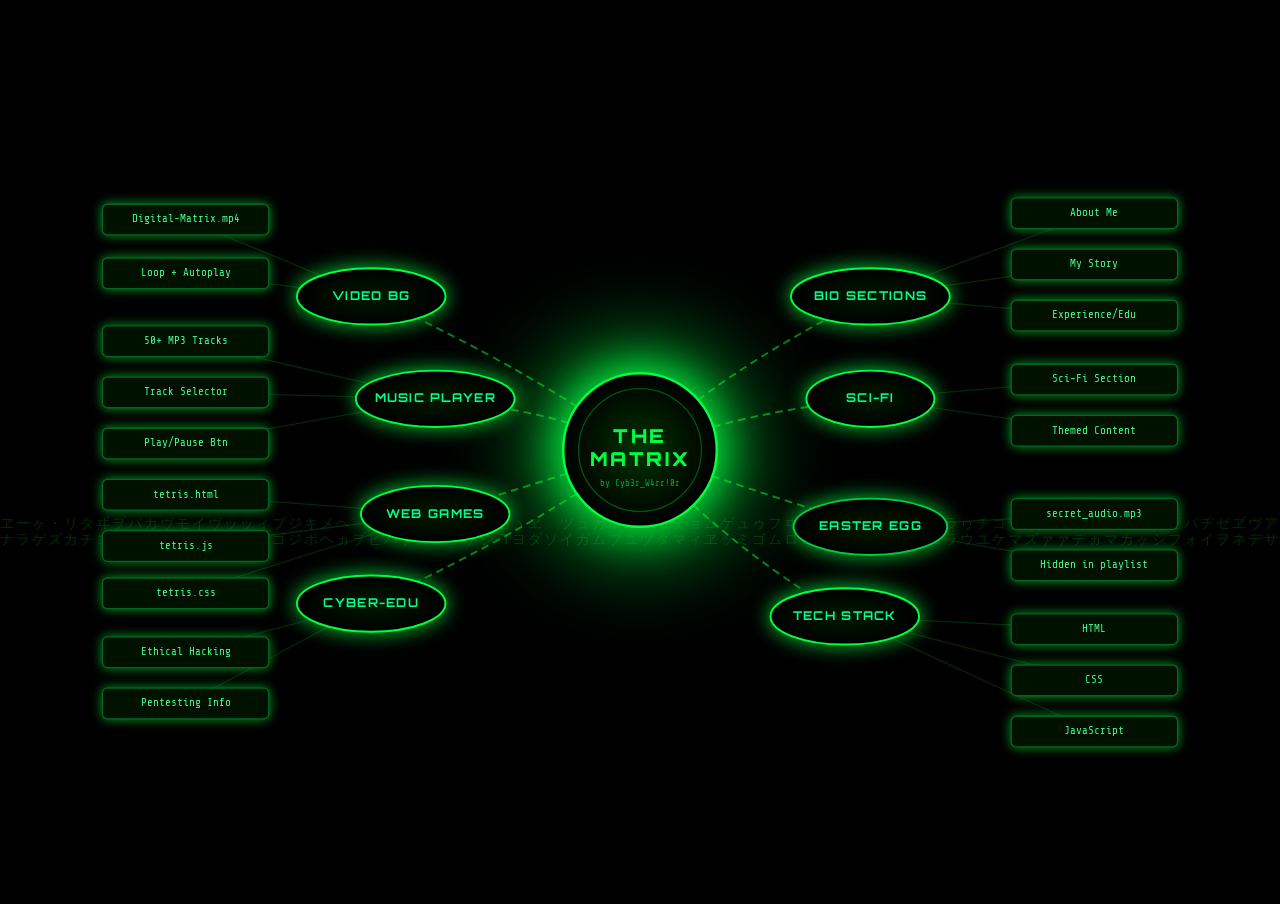
==== mindmap.html @ 53d312f8 "Create mindmap.html" ====
<!DOCTYPE html>
<html lang="en">
<head>
<meta charset="UTF-8">
<meta name="viewport" content="width=device-width, initial-scale=1.0">
<title>The Matrix — Mind Map</title>
<style>
  @import url('https://fonts.googleapis.com/css2?family=Share+Tech+Mono&family=Orbitron:wght@400;700;900&display=swap');

  * { margin: 0; padding: 0; box-sizing: border-box; }

  body {
    background: #000;
    font-family: 'Share Tech Mono', monospace;
    overflow: hidden;
    width: 100vw;
    height: 100vh;
  }

  canvas#rain {
    position: fixed;
    top: 0; left: 0;
    z-index: 0;
    opacity: 0.18;
  }

  svg#mindmap {
    position: relative;
    z-index: 2;
    width: 100vw;
    height: 100vh;
  }

  .center-node {
    filter: drop-shadow(0 0 18px #00ff41) drop-shadow(0 0 40px #00ff41);
  }

  .branch-node {
    filter: drop-shadow(0 0 8px #00cc33);
    cursor: pointer;
    transition: filter 0.2s;
  }

  .branch-node:hover {
    filter: drop-shadow(0 0 18px #00ff88) drop-shadow(0 0 30px #00ff41);
  }

  .leaf-node {
    filter: drop-shadow(0 0 4px #009922);
    cursor: pointer;
  }

  .leaf-node:hover {
    filter: drop-shadow(0 0 10px #00ff88);
  }

  .edge {
    stroke: #00ff41;
    stroke-width: 1.5;
    fill: none;
    opacity: 0.5;
    stroke-dasharray: 6 4;
    animation: dash 2s linear infinite;
  }

  .edge-leaf {
    stroke: #006622;
    stroke-width: 1;
    fill: none;
    opacity: 0.4;
  }

  @keyframes dash {
    to { stroke-dashoffset: -20; }
  }

  .label-center {
    font-family: 'Orbitron', monospace;
    font-size: 15px;
    font-weight: 900;
    fill: #00ff41;
    text-anchor: middle;
    dominant-baseline: middle;
    letter-spacing: 2px;
  }

  .label-branch {
    font-family: 'Orbitron', monospace;
    font-size: 9.5px;
    font-weight: 700;
    fill: #00ff88;
    text-anchor: middle;
    dominant-baseline: middle;
    letter-spacing: 1px;
  }

  .label-leaf {
    font-family: 'Share Tech Mono', monospace;
    font-size: 8.5px;
    fill: #44ff88;
    text-anchor: middle;
    dominant-baseline: middle;
  }

  .pulse {
    animation: pulse 2.5s ease-in-out infinite;
  }

  @keyframes pulse {
    0%, 100% { opacity: 1; }
    50% { opacity: 0.55; }
  }

  .scan {
    animation: scan 3s ease-in-out infinite;
  }

  @keyframes scan {
    0%, 100% { r: 48; opacity: 1; }
    50% { r: 54; opacity: 0.7; }
  }

  #tooltip {
    position: fixed;
    background: rgba(0,20,0,0.92);
    border: 1px solid #00ff41;
    color: #00ff41;
    font-family: 'Share Tech Mono', monospace;
    font-size: 11px;
    padding: 6px 12px;
    border-radius: 3px;
    pointer-events: none;
    display: none;
    z-index: 10;
    box-shadow: 0 0 10px #00ff41;
  }
</style>
</head>
<body>

<canvas id="rain"></canvas>
<div id="tooltip"></div>

<svg id="mindmap" viewBox="0 0 1000 620" preserveAspectRatio="xMidYMid meet">
  <defs>
    <radialGradient id="centerGrad" cx="50%" cy="50%" r="50%">
      <stop offset="0%" stop-color="#003300"/>
      <stop offset="100%" stop-color="#000"/>
    </radialGradient>
    <radialGradient id="branchGrad" cx="50%" cy="50%" r="50%">
      <stop offset="0%" stop-color="#001a00"/>
      <stop offset="100%" stop-color="#000"/>
    </radialGradient>
  </defs>

  <!-- ===== EDGES: center to branches ===== -->
  <!-- Video BG -->
  <path class="edge" d="M500,310 Q420,250 290,190"/>
  <!-- Music Player -->
  <path class="edge" d="M500,310 Q440,280 340,270"/>
  <!-- Web Games -->
  <path class="edge" d="M500,310 Q440,330 340,360"/>
  <!-- Cyber-Edu -->
  <path class="edge" d="M500,310 Q420,370 290,430"/>
  <!-- Bio Sections -->
  <path class="edge" d="M500,310 Q560,250 680,190"/>
  <!-- Sci-Fi -->
  <path class="edge" d="M500,310 Q580,280 680,270"/>
  <!-- Easter Egg -->
  <path class="edge" d="M500,310 Q580,340 680,370"/>
  <!-- Tech Stack -->
  <path class="edge" d="M500,310 Q560,380 660,440"/>

  <!-- ===== LEAF EDGES ===== -->
  <!-- Video BG leaves -->
  <line class="edge-leaf" x1="290" y1="190" x2="145" y2="130"/>
  <line class="edge-leaf" x1="290" y1="190" x2="145" y2="172"/>

  <!-- Music Player leaves -->
  <line class="edge-leaf" x1="340" y1="270" x2="145" y2="225"/>
  <line class="edge-leaf" x1="340" y1="270" x2="145" y2="265"/>
  <line class="edge-leaf" x1="340" y1="270" x2="145" y2="305"/>

  <!-- Web Games leaves -->
  <line class="edge-leaf" x1="340" y1="360" x2="145" y2="345"/>
  <line class="edge-leaf" x1="340" y1="360" x2="145" y2="385"/>
  <line class="edge-leaf" x1="340" y1="360" x2="145" y2="422"/>

  <!-- Cyber-Edu leaves -->
  <line class="edge-leaf" x1="290" y1="430" x2="145" y2="468"/>
  <line class="edge-leaf" x1="290" y1="430" x2="145" y2="508"/>

  <!-- Bio leaves -->
  <line class="edge-leaf" x1="680" y1="190" x2="855" y2="125"/>
  <line class="edge-leaf" x1="680" y1="190" x2="855" y2="165"/>
  <line class="edge-leaf" x1="680" y1="190" x2="855" y2="205"/>

  <!-- Sci-Fi leaves -->
  <line class="edge-leaf" x1="680" y1="270" x2="855" y2="255"/>
  <line class="edge-leaf" x1="680" y1="270" x2="855" y2="295"/>

  <!-- Easter Egg leaves -->
  <line class="edge-leaf" x1="680" y1="370" x2="855" y2="360"/>
  <line class="edge-leaf" x1="680" y1="370" x2="855" y2="400"/>

  <!-- Tech Stack leaves -->
  <line class="edge-leaf" x1="660" y1="440" x2="855" y2="450"/>
  <line class="edge-leaf" x1="660" y1="440" x2="855" y2="490"/>
  <line class="edge-leaf" x1="660" y1="440" x2="855" y2="530"/>

  <!-- ===== CENTER NODE ===== -->
  <g class="center-node pulse" transform="translate(500,310)">
    <circle r="60" fill="url(#centerGrad)" stroke="#00ff41" stroke-width="2"/>
    <circle class="scan" r="48" fill="none" stroke="#00ff41" stroke-width="1" opacity="0.3"/>
    <text class="label-center" y="-10">THE</text>
    <text class="label-center" y="8">MATRIX</text>
    <text style="font-family:'Share Tech Mono';font-size:7px;fill:#00aa33;text-anchor:middle;dominant-baseline:middle" y="26">by Cyb3r_W4rr!0r</text>
  </g>

  <!-- ===== BRANCH NODES ===== -->
  <!-- Video BG -->
  <g class="branch-node" transform="translate(290,190)" data-tip="Matrix digital rain MP4 looping in background">
    <ellipse rx="58" ry="22" fill="url(#branchGrad)" stroke="#00ff41" stroke-width="1.5"/>
    <text class="label-branch">VIDEO BG</text>
  </g>

  <!-- Music Player -->
  <g class="branch-node" transform="translate(340,270)" data-tip="50+ track MP3 player with selector">
    <ellipse rx="62" ry="22" fill="url(#branchGrad)" stroke="#00ff41" stroke-width="1.5"/>
    <text class="label-branch">MUSIC PLAYER</text>
  </g>

  <!-- Web Games -->
  <g class="branch-node" transform="translate(340,360)" data-tip="Tetris game built in HTML/CSS/JS">
    <ellipse rx="58" ry="22" fill="url(#branchGrad)" stroke="#00ff41" stroke-width="1.5"/>
    <text class="label-branch">WEB GAMES</text>
  </g>

  <!-- Cyber-Edu -->
  <g class="branch-node" transform="translate(290,430)" data-tip="Cybersecurity education section">
    <ellipse rx="58" ry="22" fill="url(#branchGrad)" stroke="#00ff41" stroke-width="1.5"/>
    <text class="label-branch">CYBER-EDU</text>
  </g>

  <!-- Bio Sections -->
  <g class="branch-node" transform="translate(680,190)" data-tip="Personal bio and background">
    <ellipse rx="62" ry="22" fill="url(#branchGrad)" stroke="#00ff41" stroke-width="1.5"/>
    <text class="label-branch">BIO SECTIONS</text>
  </g>

  <!-- Sci-Fi -->
  <g class="branch-node" transform="translate(680,270)" data-tip="Sci-Fi themed section">
    <ellipse rx="50" ry="22" fill="url(#branchGrad)" stroke="#00ff41" stroke-width="1.5"/>
    <text class="label-branch">SCI-FI</text>
  </g>

  <!-- Easter Egg -->
  <g class="branch-node" transform="translate(680,370)" data-tip="Hidden secret_audio.mp3 Easter egg">
    <ellipse rx="60" ry="22" fill="url(#branchGrad)" stroke="#00cc44" stroke-width="1.5"/>
    <text class="label-branch">EASTER EGG</text>
  </g>

  <!-- Tech Stack -->
  <g class="branch-node" transform="translate(660,440)" data-tip="Core technologies used">
    <ellipse rx="58" ry="22" fill="url(#branchGrad)" stroke="#00ff41" stroke-width="1.5"/>
    <text class="label-branch">TECH STACK</text>
  </g>

  <!-- ===== LEAF NODES ===== -->
  <!-- Video BG -->
  <g class="leaf-node" transform="translate(145,130)"><rect x="-65" y="-12" width="130" height="24" rx="4" fill="#001100" stroke="#006622" stroke-width="1"/><text class="label-leaf">Digital-Matrix.mp4</text></g>
  <g class="leaf-node" transform="translate(145,172)"><rect x="-65" y="-12" width="130" height="24" rx="4" fill="#001100" stroke="#006622" stroke-width="1"/><text class="label-leaf">Loop + Autoplay</text></g>

  <!-- Music Player -->
  <g class="leaf-node" transform="translate(145,225)"><rect x="-65" y="-12" width="130" height="24" rx="4" fill="#001100" stroke="#006622" stroke-width="1"/><text class="label-leaf">50+ MP3 Tracks</text></g>
  <g class="leaf-node" transform="translate(145,265)"><rect x="-65" y="-12" width="130" height="24" rx="4" fill="#001100" stroke="#006622" stroke-width="1"/><text class="label-leaf">Track Selector</text></g>
  <g class="leaf-node" transform="translate(145,305)"><rect x="-65" y="-12" width="130" height="24" rx="4" fill="#001100" stroke="#006622" stroke-width="1"/><text class="label-leaf">Play/Pause Btn</text></g>

  <!-- Web Games -->
  <g class="leaf-node" transform="translate(145,345)"><rect x="-65" y="-12" width="130" height="24" rx="4" fill="#001100" stroke="#006622" stroke-width="1"/><text class="label-leaf">tetris.html</text></g>
  <g class="leaf-node" transform="translate(145,385)"><rect x="-65" y="-12" width="130" height="24" rx="4" fill="#001100" stroke="#006622" stroke-width="1"/><text class="label-leaf">tetris.js</text></g>
  <g class="leaf-node" transform="translate(145,422)"><rect x="-65" y="-12" width="130" height="24" rx="4" fill="#001100" stroke="#006622" stroke-width="1"/><text class="label-leaf">tetris.css</text></g>

  <!-- Cyber-Edu -->
  <g class="leaf-node" transform="translate(145,468)"><rect x="-65" y="-12" width="130" height="24" rx="4" fill="#001100" stroke="#006622" stroke-width="1"/><text class="label-leaf">Ethical Hacking</text></g>
  <g class="leaf-node" transform="translate(145,508)"><rect x="-65" y="-12" width="130" height="24" rx="4" fill="#001100" stroke="#006622" stroke-width="1"/><text class="label-leaf">Pentesting Info</text></g>

  <!-- Bio -->
  <g class="leaf-node" transform="translate(855,125)"><rect x="-65" y="-12" width="130" height="24" rx="4" fill="#001100" stroke="#006622" stroke-width="1"/><text class="label-leaf">About Me</text></g>
  <g class="leaf-node" transform="translate(855,165)"><rect x="-65" y="-12" width="130" height="24" rx="4" fill="#001100" stroke="#006622" stroke-width="1"/><text class="label-leaf">My Story</text></g>
  <g class="leaf-node" transform="translate(855,205)"><rect x="-65" y="-12" width="130" height="24" rx="4" fill="#001100" stroke="#006622" stroke-width="1"/><text class="label-leaf">Experience/Edu</text></g>

  <!-- Sci-Fi -->
  <g class="leaf-node" transform="translate(855,255)"><rect x="-65" y="-12" width="130" height="24" rx="4" fill="#001100" stroke="#006622" stroke-width="1"/><text class="label-leaf">Sci-Fi Section</text></g>
  <g class="leaf-node" transform="translate(855,295)"><rect x="-65" y="-12" width="130" height="24" rx="4" fill="#001100" stroke="#006622" stroke-width="1"/><text class="label-leaf">Themed Content</text></g>

  <!-- Easter Egg -->
  <g class="leaf-node" transform="translate(855,360)"><rect x="-65" y="-12" width="130" height="24" rx="4" fill="#001100" stroke="#006622" stroke-width="1"/><text class="label-leaf">secret_audio.mp3</text></g>
  <g class="leaf-node" transform="translate(855,400)"><rect x="-65" y="-12" width="130" height="24" rx="4" fill="#001100" stroke="#006622" stroke-width="1"/><text class="label-leaf">Hidden in playlist</text></g>

  <!-- Tech Stack -->
  <g class="leaf-node" transform="translate(855,450)"><rect x="-65" y="-12" width="130" height="24" rx="4" fill="#001100" stroke="#006622" stroke-width="1"/><text class="label-leaf">HTML</text></g>
  <g class="leaf-node" transform="translate(855,490)"><rect x="-65" y="-12" width="130" height="24" rx="4" fill="#001100" stroke="#006622" stroke-width="1"/><text class="label-leaf">CSS</text></g>
  <g class="leaf-node" transform="translate(855,530)"><rect x="-65" y="-12" width="130" height="24" rx="4" fill="#001100" stroke="#006622" stroke-width="1"/><text class="label-leaf">JavaScript</text></g>
</svg>

<script>
// Matrix rain
const canvas = document.getElementById('rain');
const ctx = canvas.getContext('2d');
canvas.width = window.innerWidth;
canvas.height = window.innerHeight;
const cols = Math.floor(canvas.width / 16);
const drops = Array(cols).fill(1);
function drawRain() {
  ctx.fillStyle = 'rgba(0,0,0,0.05)';
  ctx.fillRect(0, 0, canvas.width, canvas.height);
  ctx.fillStyle = '#00ff41';
  ctx.font = '14px Share Tech Mono';
  for (let i = 0; i < drops.length; i++) {
    const char = String.fromCharCode(0x30A0 + Math.random() * 96);
    ctx.fillText(char, i * 16, drops[i] * 16);
    if (drops[i] * 16 > canvas.height && Math.random() > 0.975) drops[i] = 0;
    drops[i]++;
  }
}
setInterval(drawRain, 40);
window.addEventListener('resize', () => {
  canvas.width = window.innerWidth;
  canvas.height = window.innerHeight;
});

// Tooltip
const tooltip = document.getElementById('tooltip');
document.querySelectorAll('.branch-node').forEach(node => {
  node.addEventListener('mouseenter', e => {
    tooltip.textContent = node.dataset.tip;
    tooltip.style.display = 'block';
  });
  node.addEventListener('mousemove', e => {
    tooltip.style.left = (e.clientX + 14) + 'px';
    tooltip.style.top = (e.clientY - 28) + 'px';
  });
  node.addEventListener('mouseleave', () => {
    tooltip.style.display = 'none';
  });
});
</script>
</body>
</html>
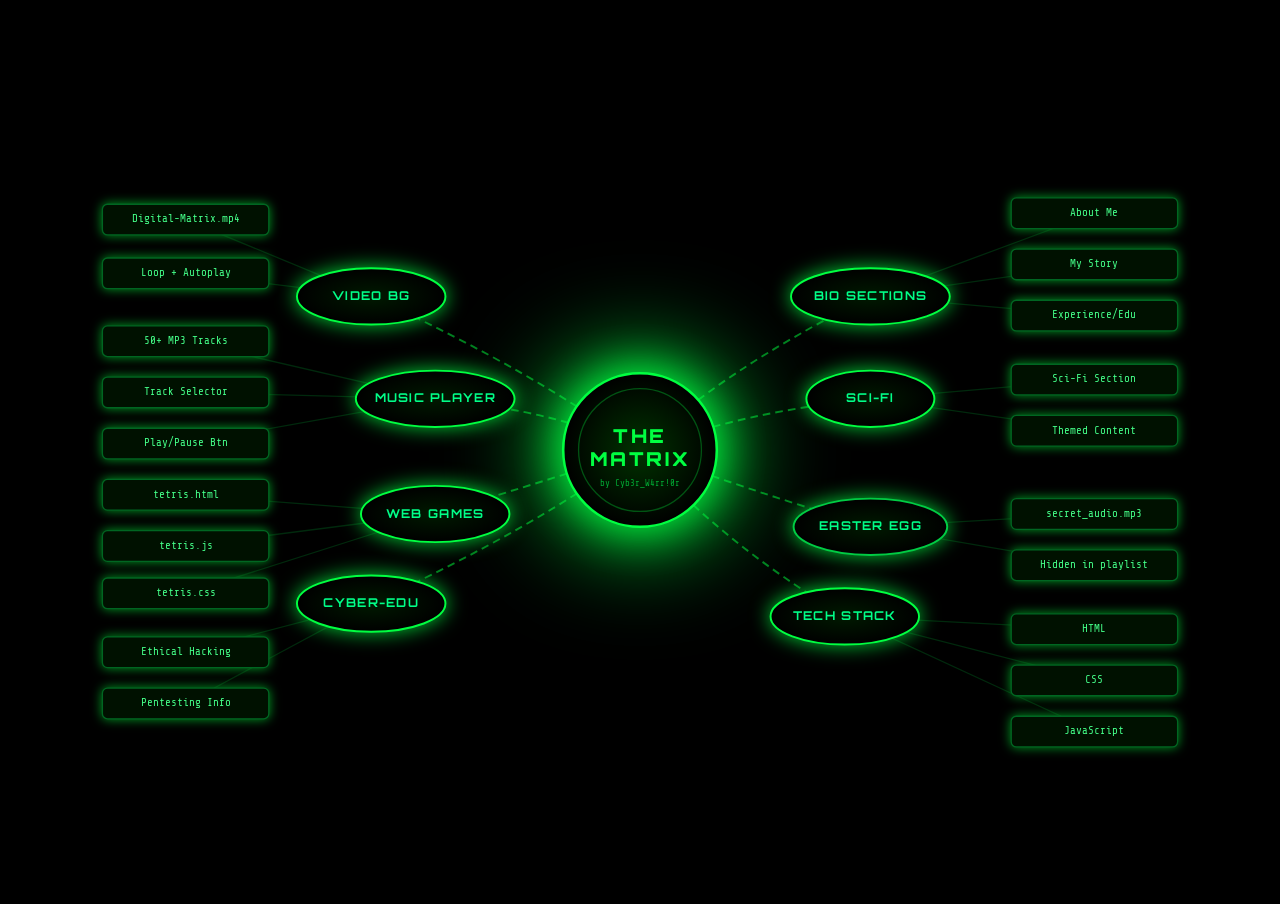
==== commit 51acb454: "Update mindmap.html" ====
--- a/mindmap.html
+++ b/mindmap.html
@@ -3,6 +3,13 @@
 <head>
 <meta charset="UTF-8">
 <meta name="viewport" content="width=device-width, initial-scale=1.0">
+<link id="favicon" rel="icon" type="image/png" href="/favicons/favicon-on.png">
+<script>
+  const _fav = document.getElementById("favicon");
+  const _frames = ["/favicons/favicon-on.png", "/favicons/favicon-off.png"];
+  let _fi = 0;
+  setInterval(() => { _fi = (_fi + 1) % 2; _fav.href = _frames[_fi]; }, 530);
+</script>
 <title>The Matrix — Mind Map</title>
 <style>
   @import url('https://fonts.googleapis.com/css2?family=Share+Tech+Mono&family=Orbitron:wght@400;700;900&display=swap');
@@ -347,4 +354,4 @@
 });
 </script>
 </body>
-</html>
+</html>
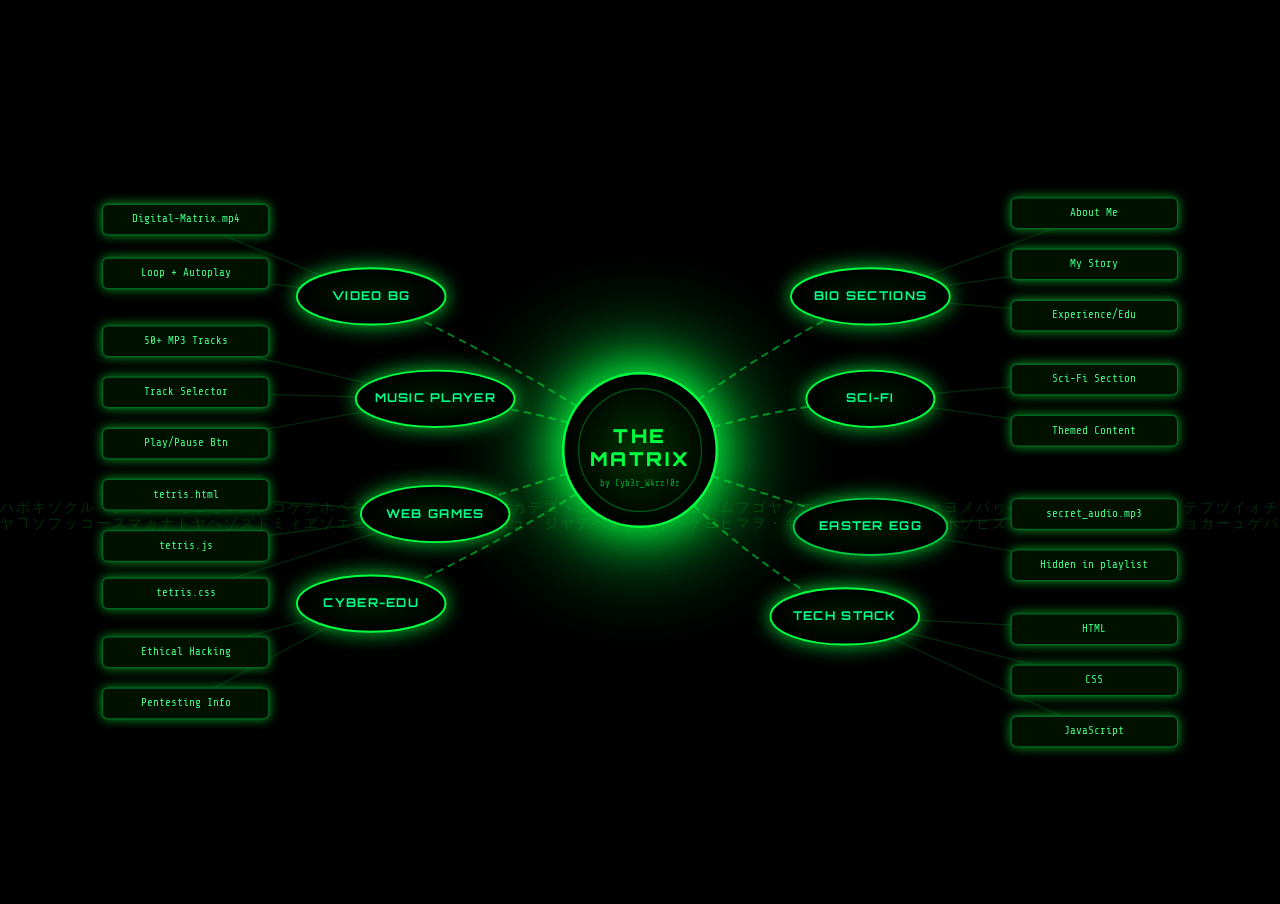
==== commit 61f41a94: "Update mindmap.html" ====
--- a/mindmap.html
+++ b/mindmap.html
@@ -3,10 +3,10 @@
 <head>
 <meta charset="UTF-8">
 <meta name="viewport" content="width=device-width, initial-scale=1.0">
-<link id="favicon" rel="icon" type="image/png" href="/favicons/favicon-on.png">
+<link id="favicon" rel="icon" type="image/png" href="favicons/favicon-on.png">
 <script>
   const _fav = document.getElementById("favicon");
-  const _frames = ["/favicons/favicon-on.png", "/favicons/favicon-off.png"];
+  const _frames = ["favicons/favicon-on.png", "/favicons/favicon-off.png"];
   let _fi = 0;
   setInterval(() => { _fi = (_fi + 1) % 2; _fav.href = _frames[_fi]; }, 530);
 </script>
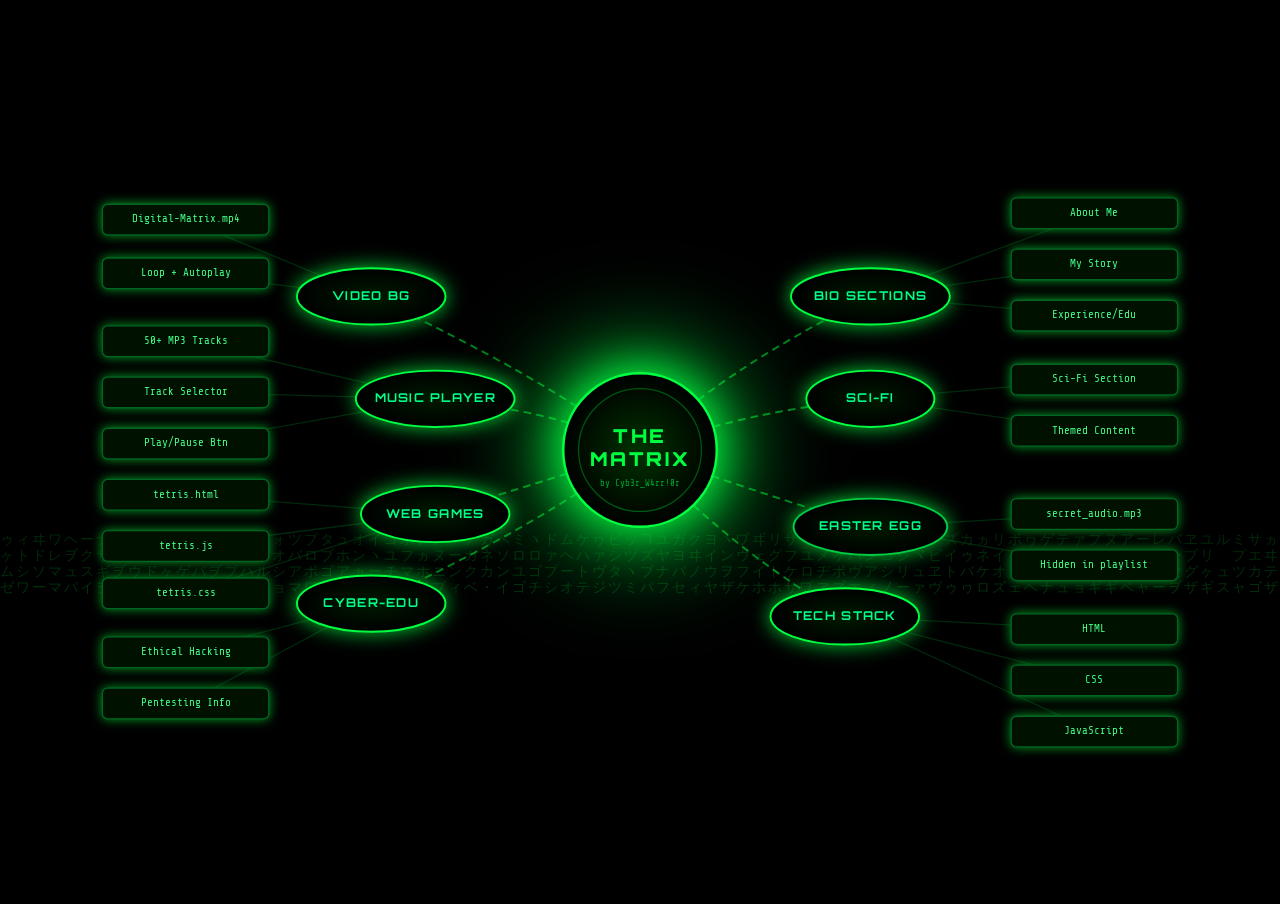
==== commit 3b0188bd: "Update mindmap.html" ====
--- a/mindmap.html
+++ b/mindmap.html
@@ -6,7 +6,7 @@
 <link id="favicon" rel="icon" type="image/png" href="favicons/favicon-on.png">
 <script>
   const _fav = document.getElementById("favicon");
-  const _frames = ["favicons/favicon-on.png", "/favicons/favicon-off.png"];
+  const _frames = ["favicons/favicon-on.png", "favicons/favicon-off.png"];
   let _fi = 0;
   setInterval(() => { _fi = (_fi + 1) % 2; _fav.href = _frames[_fi]; }, 530);
 </script>
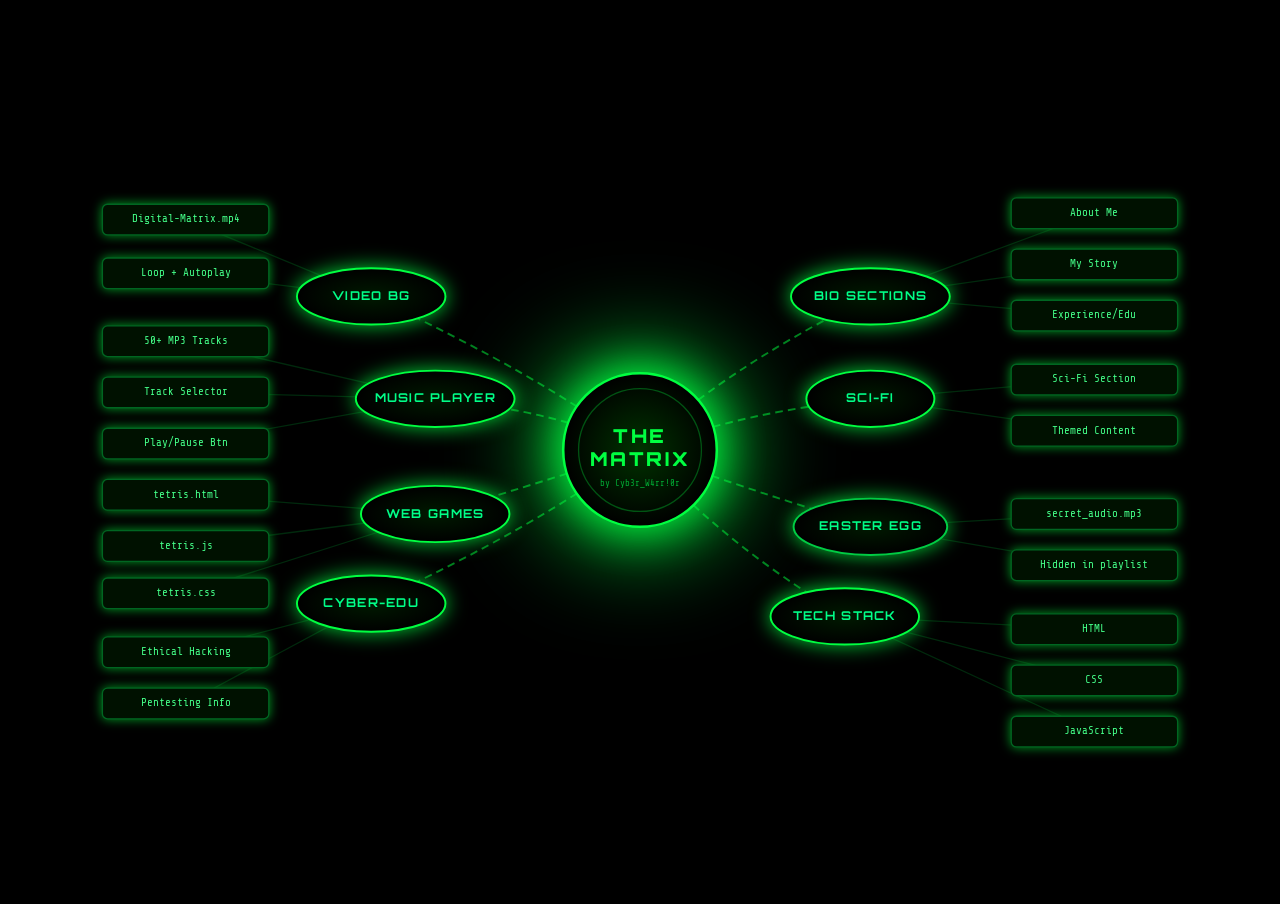
==== commit eb9ad028: "Update mindmap.html" ====
--- a/mindmap.html
+++ b/mindmap.html
@@ -4,12 +4,6 @@
 <meta charset="UTF-8">
 <meta name="viewport" content="width=device-width, initial-scale=1.0">
 <link id="favicon" rel="icon" type="image/png" href="favicons/favicon-on.png">
-<script>
-  const _fav = document.getElementById("favicon");
-  const _frames = ["favicons/favicon-on.png", "favicons/favicon-off.png"];
-  let _fi = 0;
-  setInterval(() => { _fi = (_fi + 1) % 2; _fav.href = _frames[_fi]; }, 530);
-</script>
 <title>The Matrix — Mind Map</title>
 <style>
   @import url('https://fonts.googleapis.com/css2?family=Share+Tech+Mono&family=Orbitron:wght@400;700;900&display=swap');
@@ -311,47 +305,6 @@
   <g class="leaf-node" transform="translate(855,530)"><rect x="-65" y="-12" width="130" height="24" rx="4" fill="#001100" stroke="#006622" stroke-width="1"/><text class="label-leaf">JavaScript</text></g>
 </svg>
 
-<script>
-// Matrix rain
-const canvas = document.getElementById('rain');
-const ctx = canvas.getContext('2d');
-canvas.width = window.innerWidth;
-canvas.height = window.innerHeight;
-const cols = Math.floor(canvas.width / 16);
-const drops = Array(cols).fill(1);
-function drawRain() {
-  ctx.fillStyle = 'rgba(0,0,0,0.05)';
-  ctx.fillRect(0, 0, canvas.width, canvas.height);
-  ctx.fillStyle = '#00ff41';
-  ctx.font = '14px Share Tech Mono';
-  for (let i = 0; i < drops.length; i++) {
-    const char = String.fromCharCode(0x30A0 + Math.random() * 96);
-    ctx.fillText(char, i * 16, drops[i] * 16);
-    if (drops[i] * 16 > canvas.height && Math.random() > 0.975) drops[i] = 0;
-    drops[i]++;
-  }
-}
-setInterval(drawRain, 40);
-window.addEventListener('resize', () => {
-  canvas.width = window.innerWidth;
-  canvas.height = window.innerHeight;
-});
-
-// Tooltip
-const tooltip = document.getElementById('tooltip');
-document.querySelectorAll('.branch-node').forEach(node => {
-  node.addEventListener('mouseenter', e => {
-    tooltip.textContent = node.dataset.tip;
-    tooltip.style.display = 'block';
-  });
-  node.addEventListener('mousemove', e => {
-    tooltip.style.left = (e.clientX + 14) + 'px';
-    tooltip.style.top = (e.clientY - 28) + 'px';
-  });
-  node.addEventListener('mouseleave', () => {
-    tooltip.style.display = 'none';
-  });
-});
-</script>
+<script src="JS/favicon.js"></script>
 </body>
 </html>
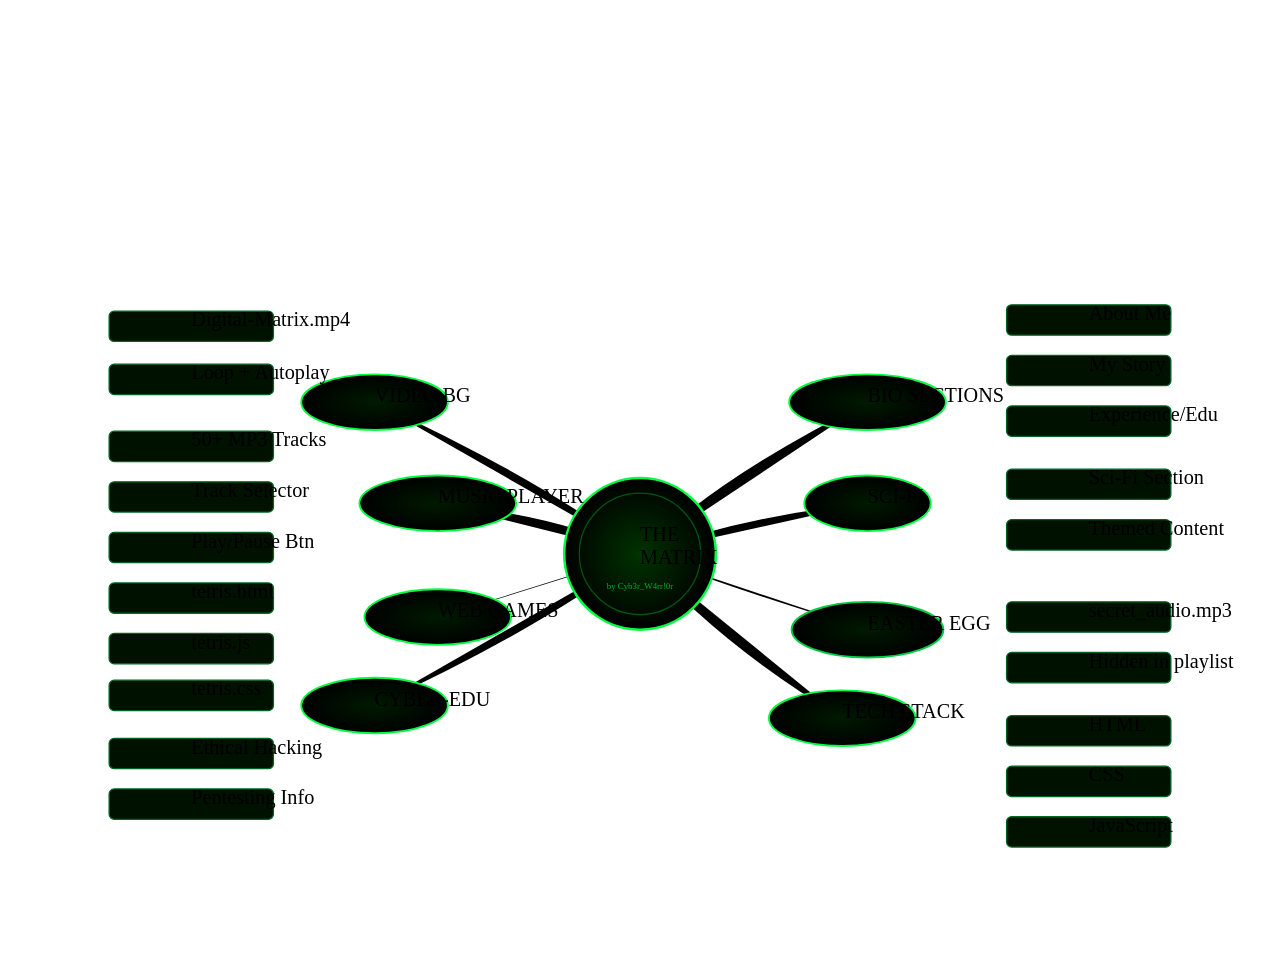
==== commit f4701081: "Update mindmap.html" ====
--- a/mindmap.html
+++ b/mindmap.html
@@ -5,137 +5,6 @@
 <meta name="viewport" content="width=device-width, initial-scale=1.0">
 <link id="favicon" rel="icon" type="image/png" href="favicons/favicon-on.png">
 <title>The Matrix — Mind Map</title>
-<style>
-  @import url('https://fonts.googleapis.com/css2?family=Share+Tech+Mono&family=Orbitron:wght@400;700;900&display=swap');
-
-  * { margin: 0; padding: 0; box-sizing: border-box; }
-
-  body {
-    background: #000;
-    font-family: 'Share Tech Mono', monospace;
-    overflow: hidden;
-    width: 100vw;
-    height: 100vh;
-  }
-
-  canvas#rain {
-    position: fixed;
-    top: 0; left: 0;
-    z-index: 0;
-    opacity: 0.18;
-  }
-
-  svg#mindmap {
-    position: relative;
-    z-index: 2;
-    width: 100vw;
-    height: 100vh;
-  }
-
-  .center-node {
-    filter: drop-shadow(0 0 18px #00ff41) drop-shadow(0 0 40px #00ff41);
-  }
-
-  .branch-node {
-    filter: drop-shadow(0 0 8px #00cc33);
-    cursor: pointer;
-    transition: filter 0.2s;
-  }
-
-  .branch-node:hover {
-    filter: drop-shadow(0 0 18px #00ff88) drop-shadow(0 0 30px #00ff41);
-  }
-
-  .leaf-node {
-    filter: drop-shadow(0 0 4px #009922);
-    cursor: pointer;
-  }
-
-  .leaf-node:hover {
-    filter: drop-shadow(0 0 10px #00ff88);
-  }
-
-  .edge {
-    stroke: #00ff41;
-    stroke-width: 1.5;
-    fill: none;
-    opacity: 0.5;
-    stroke-dasharray: 6 4;
-    animation: dash 2s linear infinite;
-  }
-
-  .edge-leaf {
-    stroke: #006622;
-    stroke-width: 1;
-    fill: none;
-    opacity: 0.4;
-  }
-
-  @keyframes dash {
-    to { stroke-dashoffset: -20; }
-  }
-
-  .label-center {
-    font-family: 'Orbitron', monospace;
-    font-size: 15px;
-    font-weight: 900;
-    fill: #00ff41;
-    text-anchor: middle;
-    dominant-baseline: middle;
-    letter-spacing: 2px;
-  }
-
-  .label-branch {
-    font-family: 'Orbitron', monospace;
-    font-size: 9.5px;
-    font-weight: 700;
-    fill: #00ff88;
-    text-anchor: middle;
-    dominant-baseline: middle;
-    letter-spacing: 1px;
-  }
-
-  .label-leaf {
-    font-family: 'Share Tech Mono', monospace;
-    font-size: 8.5px;
-    fill: #44ff88;
-    text-anchor: middle;
-    dominant-baseline: middle;
-  }
-
-  .pulse {
-    animation: pulse 2.5s ease-in-out infinite;
-  }
-
-  @keyframes pulse {
-    0%, 100% { opacity: 1; }
-    50% { opacity: 0.55; }
-  }
-
-  .scan {
-    animation: scan 3s ease-in-out infinite;
-  }
-
-  @keyframes scan {
-    0%, 100% { r: 48; opacity: 1; }
-    50% { r: 54; opacity: 0.7; }
-  }
-
-  #tooltip {
-    position: fixed;
-    background: rgba(0,20,0,0.92);
-    border: 1px solid #00ff41;
-    color: #00ff41;
-    font-family: 'Share Tech Mono', monospace;
-    font-size: 11px;
-    padding: 6px 12px;
-    border-radius: 3px;
-    pointer-events: none;
-    display: none;
-    z-index: 10;
-    box-shadow: 0 0 10px #00ff41;
-  }
-</style>
 </head>
 <body>
 
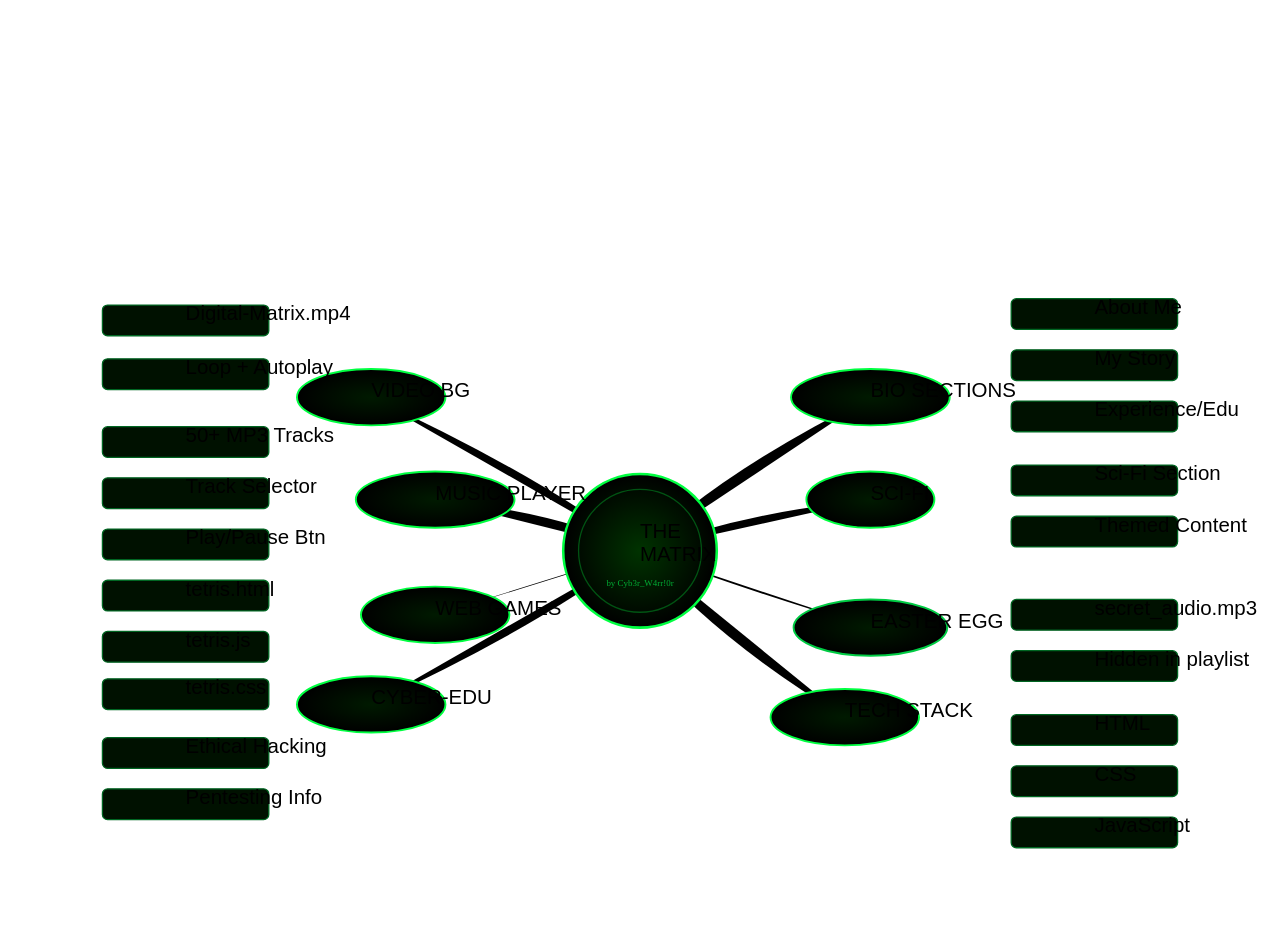
==== commit eb572290: "Update mindmap.html" ====
--- a/mindmap.html
+++ b/mindmap.html
@@ -5,6 +5,7 @@
 <meta name="viewport" content="width=device-width, initial-scale=1.0">
 <link id="favicon" rel="icon" type="image/png" href="favicons/favicon-on.png">
 <title>The Matrix — Mind Map</title>
+<link rel="stylesheet" href="CSS/styles.css">
 </head>
 <body>
 
--- a/CSS/styles.css
+++ b/CSS/styles.css
@@ -0,0 +1,140 @@
+body, html {
+  margin: 0;
+  padding: 0;
+  width: 100%;
+  height: 100%;
+  overflow: hidden;
+  font-family: "Comic Neue", "Comic Sans MS", cursive, sans-serif;
+  color: #FFFFFF;
+  scroll-behavior: smooth;
+}
+
+::-webkit-scrollbar {
+  width: 10px;
+}
+
+::-webkit-scrollbar-track {
+  background: rgba(10, 10, 10, 0.9);
+  border-radius: 5px;
+  backdrop-filter: blur(8px);
+}
+
+::-webkit-scrollbar-thumb {
+  background: linear-gradient(135deg, #1aff00, #00ff88);
+  border-radius: 5px;
+  border: 2px solid rgba(10, 10, 10, 1);
+  box-shadow: 0 0 10px rgba(26, 255, 0, 0.5);
+  transition: all 0.2s ease;
+}
+
+::-webkit-scrollbar-thumb:hover {
+  background: linear-gradient(135deg, #00ff88, #1aff00);
+  box-shadow: 0 0 20px rgba(26, 255, 0, 0.8);
+}
+
+::-webkit-scrollbar-thumb:active {
+  background: #1aff00;
+  box-shadow: 0 0 25px rgba(26, 255, 0, 1);
+}
+
+* {
+  scrollbar-width: thin;
+  scrollbar-color: #1aff00 rgba(10, 10, 10, 0.9);
+  -webkit-user-select: none;
+  -moz-user-select: none;
+  -ms-user-select: none;
+  user-select: none;
+}
+
+#video-background {
+  position: fixed;
+  right: 0;
+  bottom: 0;
+  min-width: 100%;
+  min-height: 100%;
+  z-index: -3;
+}
+
+#overlay {
+  position: fixed;
+  top: 0;
+  left: 0;
+  width: 100%;
+  height: 100%;
+  background: rgba(0, 0, 0, 0.5);
+  z-index: -2;
+}
+
+nav {
+  position: fixed;
+  top: 0;
+  width: 100%;
+  background: rgba(0, 0, 0, 0.51);
+  padding: 10px 0;
+  text-align: center;
+  box-shadow: 0 2px 5px rgba(0, 0, 0, 0.25);
+  z-index: 1;
+}
+
+nav ul {
+  list-style-type: none;
+  margin: 0;
+  padding: 0;
+}
+
+nav ul li {
+  display: inline;
+  margin: 0 20px;
+}
+
+nav ul li a {
+  color: #1aff00;
+  text-decoration: none;
+  font-size: 18px;
+  transition: color 0.3s ease;
+}
+
+nav ul li a:hover {
+  color: #ff0000;
+}
+
+section {
+  display: flex;
+  justify-content: center;
+  align-items: center;
+  text-align: center;
+  padding: 50px 20px;
+  position: relative;
+  background: rgba(0, 0, 0, 0.5);
+  margin: 0 auto;
+  height: 100vh;
+  width: 100%;
+  overflow-y: auto;
+  scroll-snap-align: start;
+}
+
+section div {
+  width: 75%;
+  max-width: 800px;
+  text-align: center;
+  background: rgba(0, 0, 0, 0.7);
+  padding: 20px;
+  border-radius: 10px;
+  max-height: 244px;
+  overflow-y: auto;
+}
+
+#play-music-btn {
+  position: fixed;
+  bottom: 20px;
+  right: 20px;
+  padding: 10px 15px;
+  background-color: #1aff00;
+  color: black;
+  border: none;
+  border-radius: 5px;
+  cursor: pointer;
+  z-index: 10;
+  font-weight: bold;
+  font-size: 16px;
+}
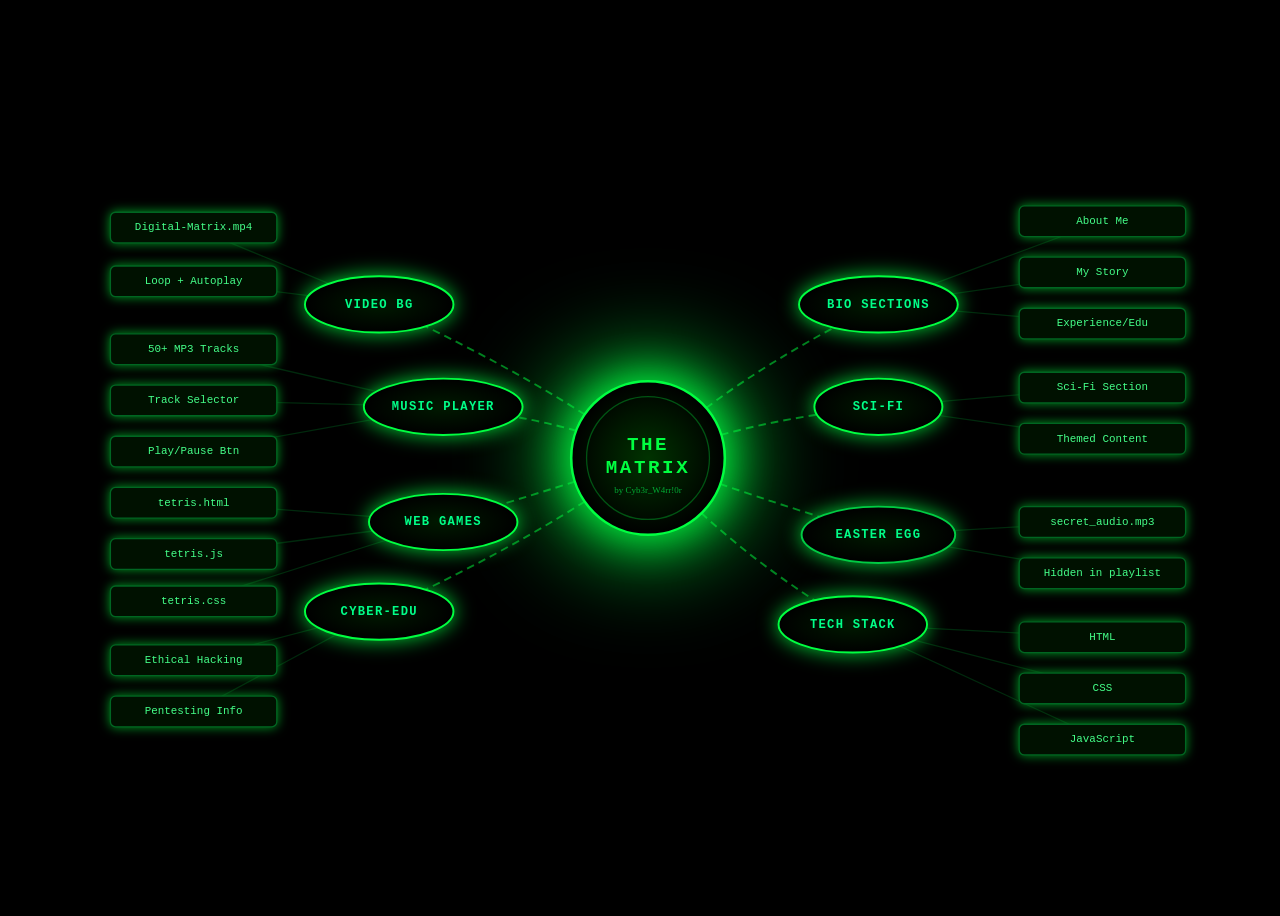
==== commit 0ce9d03a: "Update mindmap.html" ====
--- a/mindmap.html
+++ b/mindmap.html
@@ -5,7 +5,7 @@
 <meta name="viewport" content="width=device-width, initial-scale=1.0">
 <link id="favicon" rel="icon" type="image/png" href="favicons/favicon-on.png">
 <title>The Matrix — Mind Map</title>
-<link rel="stylesheet" href="CSS/styles.css">
+<link rel="stylesheet" href="CSS/mindmap.css">
 </head>
 <body>
 
--- a/CSS/mindmap.css
+++ b/CSS/mindmap.css
@@ -0,0 +1,131 @@
+<style>
+  @import url('https://fonts.googleapis.com/css2?family=Share+Tech+Mono&family=Orbitron:wght@400;700;900&display=swap');
+
+  * { margin: 0; padding: 0; box-sizing: border-box; }
+
+  body {
+    background: #000;
+    font-family: 'Share Tech Mono', monospace;
+    overflow: hidden;
+    width: 100vw;
+    height: 100vh;
+  }
+
+  canvas#rain {
+    position: fixed;
+    top: 0; left: 0;
+    z-index: 0;
+    opacity: 0.18;
+  }
+
+  svg#mindmap {
+    position: relative;
+    z-index: 2;
+    width: 100vw;
+    height: 100vh;
+  }
+
+  .center-node {
+    filter: drop-shadow(0 0 18px #00ff41) drop-shadow(0 0 40px #00ff41);
+  }
+
+  .branch-node {
+    filter: drop-shadow(0 0 8px #00cc33);
+    cursor: pointer;
+    transition: filter 0.2s;
+  }
+
+  .branch-node:hover {
+    filter: drop-shadow(0 0 18px #00ff88) drop-shadow(0 0 30px #00ff41);
+  }
+
+  .leaf-node {
+    filter: drop-shadow(0 0 4px #009922);
+    cursor: pointer;
+  }
+
+  .leaf-node:hover {
+    filter: drop-shadow(0 0 10px #00ff88);
+  }
+
+  .edge {
+    stroke: #00ff41;
+    stroke-width: 1.5;
+    fill: none;
+    opacity: 0.5;
+    stroke-dasharray: 6 4;
+    animation: dash 2s linear infinite;
+  }
+
+  .edge-leaf {
+    stroke: #006622;
+    stroke-width: 1;
+    fill: none;
+    opacity: 0.4;
+  }
+
+  @keyframes dash {
+    to { stroke-dashoffset: -20; }
+  }
+
+  .label-center {
+    font-family: 'Orbitron', monospace;
+    font-size: 15px;
+    font-weight: 900;
+    fill: #00ff41;
+    text-anchor: middle;
+    dominant-baseline: middle;
+    letter-spacing: 2px;
+  }
+
+  .label-branch {
+    font-family: 'Orbitron', monospace;
+    font-size: 9.5px;
+    font-weight: 700;
+    fill: #00ff88;
+    text-anchor: middle;
+    dominant-baseline: middle;
+    letter-spacing: 1px;
+  }
+
+  .label-leaf {
+    font-family: 'Share Tech Mono', monospace;
+    font-size: 8.5px;
+    fill: #44ff88;
+    text-anchor: middle;
+    dominant-baseline: middle;
+  }
+
+  .pulse {
+    animation: pulse 2.5s ease-in-out infinite;
+  }
+
+  @keyframes pulse {
+    0%, 100% { opacity: 1; }
+    50% { opacity: 0.55; }
+  }
+
+  .scan {
+    animation: scan 3s ease-in-out infinite;
+  }
+
+  @keyframes scan {
+    0%, 100% { r: 48; opacity: 1; }
+    50% { r: 54; opacity: 0.7; }
+  }
+
+  #tooltip {
+    position: fixed;
+    background: rgba(0,20,0,0.92);
+    border: 1px solid #00ff41;
+    color: #00ff41;
+    font-family: 'Share Tech Mono', monospace;
+    font-size: 11px;
+    padding: 6px 12px;
+    border-radius: 3px;
+    pointer-events: none;
+    display: none;
+    z-index: 10;
+    box-shadow: 0 0 10px #00ff41;
+  }
+</style>
